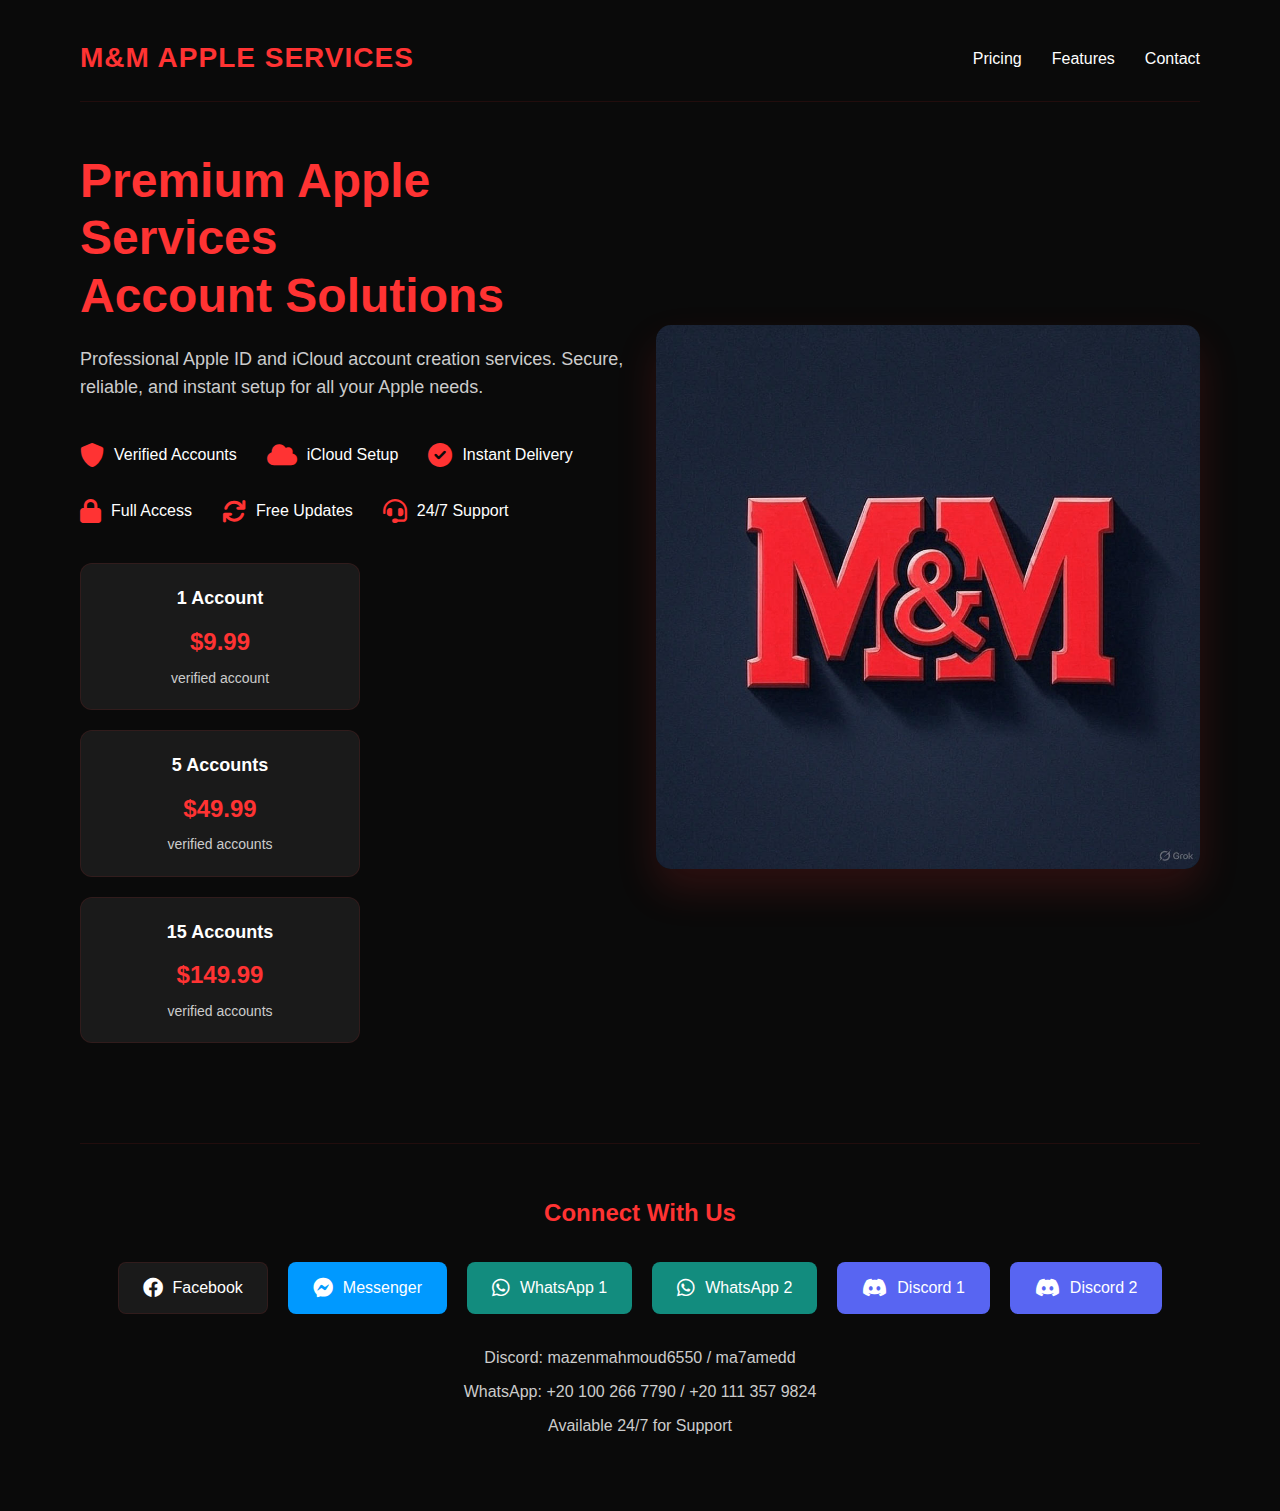
==== index.html @ 99603a8a "Renamed main file to index.html and updated links" ====
<!DOCTYPE html>
<html lang="en">
<head>
    <meta charset="utf-8">
    <link rel="stylesheet" href="mazen.css">
    <title>M&M Apple Services - Professional Account Creation</title>
    <link rel="stylesheet" href="https://cdnjs.cloudflare.com/ajax/libs/font-awesome/6.0.0/css/all.min.css">
</head>
<body>
    <div class="container">
        <nav>
            <a class="logo" href="#">M&M Apple Services</a>
            <ul>
                <li><a href="#pricing">Pricing</a></li>
                <li><a href="#features">Features</a></li>
                <li><a href="#contact">Contact</a></li>
            </ul>
        </nav>
        <div class="content">
            <div class="text">
                <h2>Premium Apple Services<br>Account Solutions</h2>
                <p>Professional Apple ID and iCloud account creation services. Secure, reliable, and instant setup for all your Apple needs.</p>
                
                <div class="features-list">
                    <div class="feature-item">
                        <i class="fas fa-shield-alt"></i>
                        <span>Verified Accounts</span>
                    </div>
                    <div class="feature-item">
                        <i class="fas fa-cloud"></i>
                        <span>iCloud Setup</span>
                    </div>
                    <div class="feature-item">
                        <i class="fas fa-check-circle"></i>
                        <span>Instant Delivery</span>
                    </div>
                    <div class="feature-item">
                        <i class="fas fa-lock"></i>
                        <span>Full Access</span>
                    </div>
                    <div class="feature-item">
                        <i class="fas fa-sync"></i>
                        <span>Free Updates</span>
                    </div>
                    <div class="feature-item">
                        <i class="fas fa-headset"></i>
                        <span>24/7 Support</span>
                    </div>
                </div>

                <div class="pricing-buttons">
                    <a href="payment.html?plan=Daily Access&price=$9.99" class="price-btn daily">
                        <span class="plan-name">1 Account</span>
                        <span class="price">$9.99</span>
                        <span class="period">verified account</span>
                    </a>
                    <a href="payment.html?plan=Weekly Access&price=$49.99" class="price-btn weekly">
                        <span class="plan-name">5 Accounts</span>
                        <span class="price">$49.99</span>
                        <span class="period">verified accounts</span>
                    </a>
                    <a href="payment.html?plan=Monthly Access&price=$149.99" class="price-btn monthly">
                        <span class="plan-name">15 Accounts</span>
                        <span class="price">$149.99</span>
                        <span class="period">verified accounts</span>
                    </a>
                </div>
            </div>
            <div class="image">
                <img title="M&M Logo" src="image.jpg" alt="M&M Cell Scripts Logo">
            </div>
        </div>

        <footer id="contact">
            <h3>Connect With Us</h3>
            <div class="social-links">
                <a href="https://www.facebook.com/profile.php?id=100072105520347&locale=ar_AR" target="_blank" class="social-btn">
                    <i class="fab fa-facebook"></i>
                    <span>Facebook</span>
                </a>
                <a href="https://m.me/100072105520347" target="_blank" class="social-btn messenger">
                    <i class="fab fa-facebook-messenger"></i>
                    <span>Messenger</span>
                </a>
                <a href="https://wa.me/201002667790" target="_blank" class="social-btn whatsapp">
                    <i class="fab fa-whatsapp"></i>
                    <span>WhatsApp 1</span>
                </a>
                <a href="https://wa.me/201113579824" target="_blank" class="social-btn whatsapp">
                    <i class="fab fa-whatsapp"></i>
                    <span>WhatsApp 2</span>
                </a>
                <a href="https://discord.com/users/mazenmahmoud6550" target="_blank" class="social-btn discord">
                    <i class="fab fa-discord"></i>
                    <span>Discord 1</span>
                </a>
                <a href="https://discord.com/users/ma7amedd" target="_blank" class="social-btn discord">
                    <i class="fab fa-discord"></i>
                    <span>Discord 2</span>
                </a>
            </div>
            <div class="contact-info">
                <p>Discord: mazenmahmoud6550 / ma7amedd</p>
                <p>WhatsApp: +20 100 266 7790 / +20 111 357 9824</p>
                <p>Available 24/7 for Support</p>
            </div>
        </footer>
    </div>
</body>
</html>
---- mazen.css ----
*{
    margin: 0;
    padding: 0;
    box-sizing: border-box;
    font-family: 'Segoe UI', Tahoma, Geneva, Verdana, sans-serif;
}

:root {
    --primary-color: #ff3333;
    --bg-dark: #0a0a0a;
    --bg-light: #1a1a1a;
    --text-light: #ffffff;
    --text-gray: #cccccc;
}

html {
    font-size: 16px;
    min-height: 100%;
}

body{
    background-color: var(--bg-dark);
    color: var(--text-light);
    line-height: 1.6;
    min-height: 100vh;
    width: 100%;
    position: relative;
    overflow-x: hidden;
}

body::after{
    content: '';
    width: 100%;
    height: 100%;
    background: red;
    position: fixed;
    z-index: -1;
    clip-path: circle(35% at right 80%);
    pointer-events: none;
}
.container{
    width: 90%;
    max-width: 1400px;
    margin: 0 auto;
    padding: 1rem;
    position: relative;
    z-index: 1;
}
nav{
    display: flex;
    justify-content: space-between;
    align-items: center;
    padding: 1.25rem 0;
    border-bottom: 1px solid rgba(255, 51, 51, 0.1);
    flex-wrap: wrap;
    gap: 1rem;
}
.logo{
    color: var(--primary-color);
    text-decoration: none;
    font-size: 1.75rem;
    font-weight: bold;
    text-transform: uppercase;
    letter-spacing: 1px;
    transition: color 0.3s ease;
}
.logo:hover{
    color: #ff6666;
}
nav ul {
    display: flex;
    list-style: none;
    gap: 1.875rem;
    flex-wrap: wrap;
}
nav ul li a{
    color: var(--text-light);
    text-decoration: none;
    font-size: 1rem;
    transition: color 0.3s ease;
    font-weight: 500;
}
nav ul li a:hover{
    color: var(--primary-color);
}
.content{
    display: flex;
    align-items: center;
    justify-content: space-between;
    padding: 3.125rem 0;
    gap: 2rem;
    flex-wrap: wrap;
    min-height: calc(100vh - 300px);
}
.text{
    flex: 1;
    min-width: 300px;
}
.text h2{
    font-size: 3rem;
    margin-bottom: 1.25rem;
    color: var(--primary-color);
    line-height: 1.2;
    font-weight: 700;
}
.text p{
    font-size: 1.125rem;
    color: var(--text-gray);
    margin-bottom: 2.5rem;
}
.features-list {
    display: flex;
    gap: 1.875rem;
    margin-bottom: 2.5rem;
    flex-wrap: wrap;
}
.feature-item {
    display: flex;
    align-items: center;
    gap: 0.625rem;
    color: var(--text-light);
}
.feature-item i {
    color: var(--primary-color);
    font-size: 1.5rem;
}
.pricing-buttons {
    display: flex;
    gap: 1.25rem;
    flex-wrap: wrap;
}
.price-btn {
    padding: 1.25rem;
    border: none;
    border-radius: 0.75rem;
    background: var(--bg-light);
    color: var(--text-light);
    cursor: pointer;
    transition: all 0.3s ease;
    display: flex;
    flex-direction: column;
    align-items: center;
    min-width: 280px;
    text-decoration: none;
    border: 1px solid rgba(255, 51, 51, 0.1);
}
.price-btn:hover {
    background: var(--primary-color);
    transform: translateY(-2px);
    border-color: transparent;
}
.price-btn .plan-name {
    font-size: 1.125rem;
    font-weight: 600;
    margin-bottom: 0.625rem;
}
.price-btn .price {
    font-size: 1.5rem;
    font-weight: bold;
    color: var(--primary-color);
}
.price-btn:hover .price {
    color: var(--text-light);
}
.price-btn .period {
    font-size: 0.875rem;
    color: var(--text-gray);
    margin-top: 0.3125rem;
}
.price-btn:hover .period {
    color: rgba(255, 255, 255, 0.8);
}
.image{
    flex: 1;
    display: flex;
    justify-content: center;
    align-items: center;
    min-width: 300px;
}
.image img{
    max-width: 100%;
    height: auto;
    border-radius: 0.9375rem;
    box-shadow: 0 1.25rem 2.5rem rgba(255, 51, 51, 0.15);
}
@media (min-width:950px) and (max-width:1150px){
    .image img{
        width: 250px;
    }
}
@media (max-width:768px) {
    .content {
        flex-direction: column;
        text-align: center;
        padding: 30px 0;
    }
    
    .text {
        padding-right: 0;
        margin-bottom: 40px;
    }
    
    .features-list {
        justify-content: center;
        flex-wrap: wrap;
    }
    
    .pricing-buttons {
        justify-content: center;
    }
    
    .social-links {
        flex-direction: column;
        align-items: center;
    }
    
    .text h2 {
        font-size: 36px;
    }
    
    nav {
        flex-direction: column;
        gap: 20px;
    }
    
    nav ul {
        flex-wrap: wrap;
        justify-content: center;
    }
    body::after{
        clip-path: circle(50% at bottom);
    }
}

footer {
    margin-top: 3.125rem;
    padding: 3.125rem 0;
    border-top: 1px solid rgba(255, 51, 51, 0.1);
    text-align: center;
}

footer h3 {
    color: var(--primary-color);
    font-size: 1.5rem;
    margin-bottom: 1.875rem;
}

.social-links {
    display: flex;
    justify-content: center;
    gap: 1.25rem;
    margin-bottom: 1.875rem;
    flex-wrap: wrap;
}

.social-btn {
    display: flex;
    align-items: center;
    gap: 0.625rem;
    padding: 0.75rem 1.5rem;
    background: var(--bg-light);
    border-radius: 0.5rem;
    color: var(--text-light);
    text-decoration: none;
    transition: all 0.3s ease;
    border: 1px solid rgba(255, 51, 51, 0.1);
}

.social-btn:hover {
    background: var(--primary-color);
    transform: translateY(-2px);
    border-color: transparent;
}

.social-btn i {
    font-size: 1.25rem;
}

.contact-info {
    color: var(--text-gray);
    line-height: 1.8;
}

.contact-info p {
    margin: 0.3125rem 0;
}

/* === removing default button style ===*/
.button {
    margin: 0;
    height: auto;
    background: transparent;
    padding: 0;
    border: none;
  }
  
  /* button styling */
  .button {
    --border-right: 6px;
    --text-stroke-color: rgba(255,255,255,0.6);
    --animation-color: #37FF8B;
    --fs-size: 2em;
    letter-spacing: 3px;
    text-decoration: none;
    font-size: var(--fs-size);
    font-family: "Arial";
    position: relative;
    text-transform: uppercase;
    color: transparent;
    -webkit-text-stroke: 1px var(--text-stroke-color);
  }
  /* this is the text, when you hover on button */
  .hover-text {
    position: absolute;
    box-sizing: border-box;
    content: attr(data-text);
    color: var(--animation-color);
    width: 0%;
    inset: 0;
    border-right: var(--border-right) solid var(--animation-color);
    overflow: hidden;
    transition: 0.5s;
    -webkit-text-stroke: 1px var(--animation-color);
  }
  /* hover */
  .button:hover .hover-text {
    width: 100%;
    filter: drop-shadow(0 0 23px var(--animation-color))
  }

/* Large Desktop */
@media (min-width: 1400px) {
    html {
        font-size: 18px;
    }
}

/* Desktop */
@media (max-width: 1200px) {
    .content {
        padding: 2rem 0;
    }
    
    .text h2 {
        font-size: 2.5rem;
    }
}

/* Tablet Landscape */
@media (max-width: 992px) {
    .content {
        flex-direction: column;
        text-align: center;
    }
    
    .features-list {
        justify-content: center;
    }
    
    .pricing-buttons {
        justify-content: center;
    }
    
    .text {
        padding-right: 0;
    }
}

/* Tablet Portrait */
@media (max-width: 768px) {
    html {
        font-size: 14px;
    }
    
    nav {
        flex-direction: column;
        text-align: center;
    }
    
    nav ul {
        justify-content: center;
    }
    
    .price-btn {
        width: 100%;
    }
}

/* Mobile Landscape */
@media (max-width: 576px) {
    .container {
        width: 95%;
        padding: 0.5rem;
    }
    
    .text h2 {
        font-size: 2rem;
    }
    
    .feature-item {
        width: 100%;
        justify-content: center;
    }
    
    .social-links {
        flex-direction: column;
        align-items: stretch;
        gap: 0.625rem;
    }
    
    .social-btn {
        justify-content: center;
        padding: 1rem;
    }

    .contact-info p {
        font-size: 0.875rem;
        padding: 0 1rem;
    }
}

/* Mobile Portrait */
@media (max-width: 375px) {
    html {
        font-size: 12px;
    }
    
    .text h2 {
        font-size: 1.75rem;
    }
}

.social-btn.whatsapp {
    background: #128C7E;
    border-color: transparent;
}

.social-btn.whatsapp:hover {
    background: #075E54;
    transform: translateY(-2px);
}

.social-btn.messenger {
    background: #0099FF;
    border-color: transparent;
}

.social-btn.messenger:hover {
    background: #006AFF;
    transform: translateY(-2px);
}

.social-btn.discord {
    background: #5865F2;
    border-color: transparent;
}

.social-btn.discord:hover {
    background: #4752C4;
    transform: translateY(-2px);
}
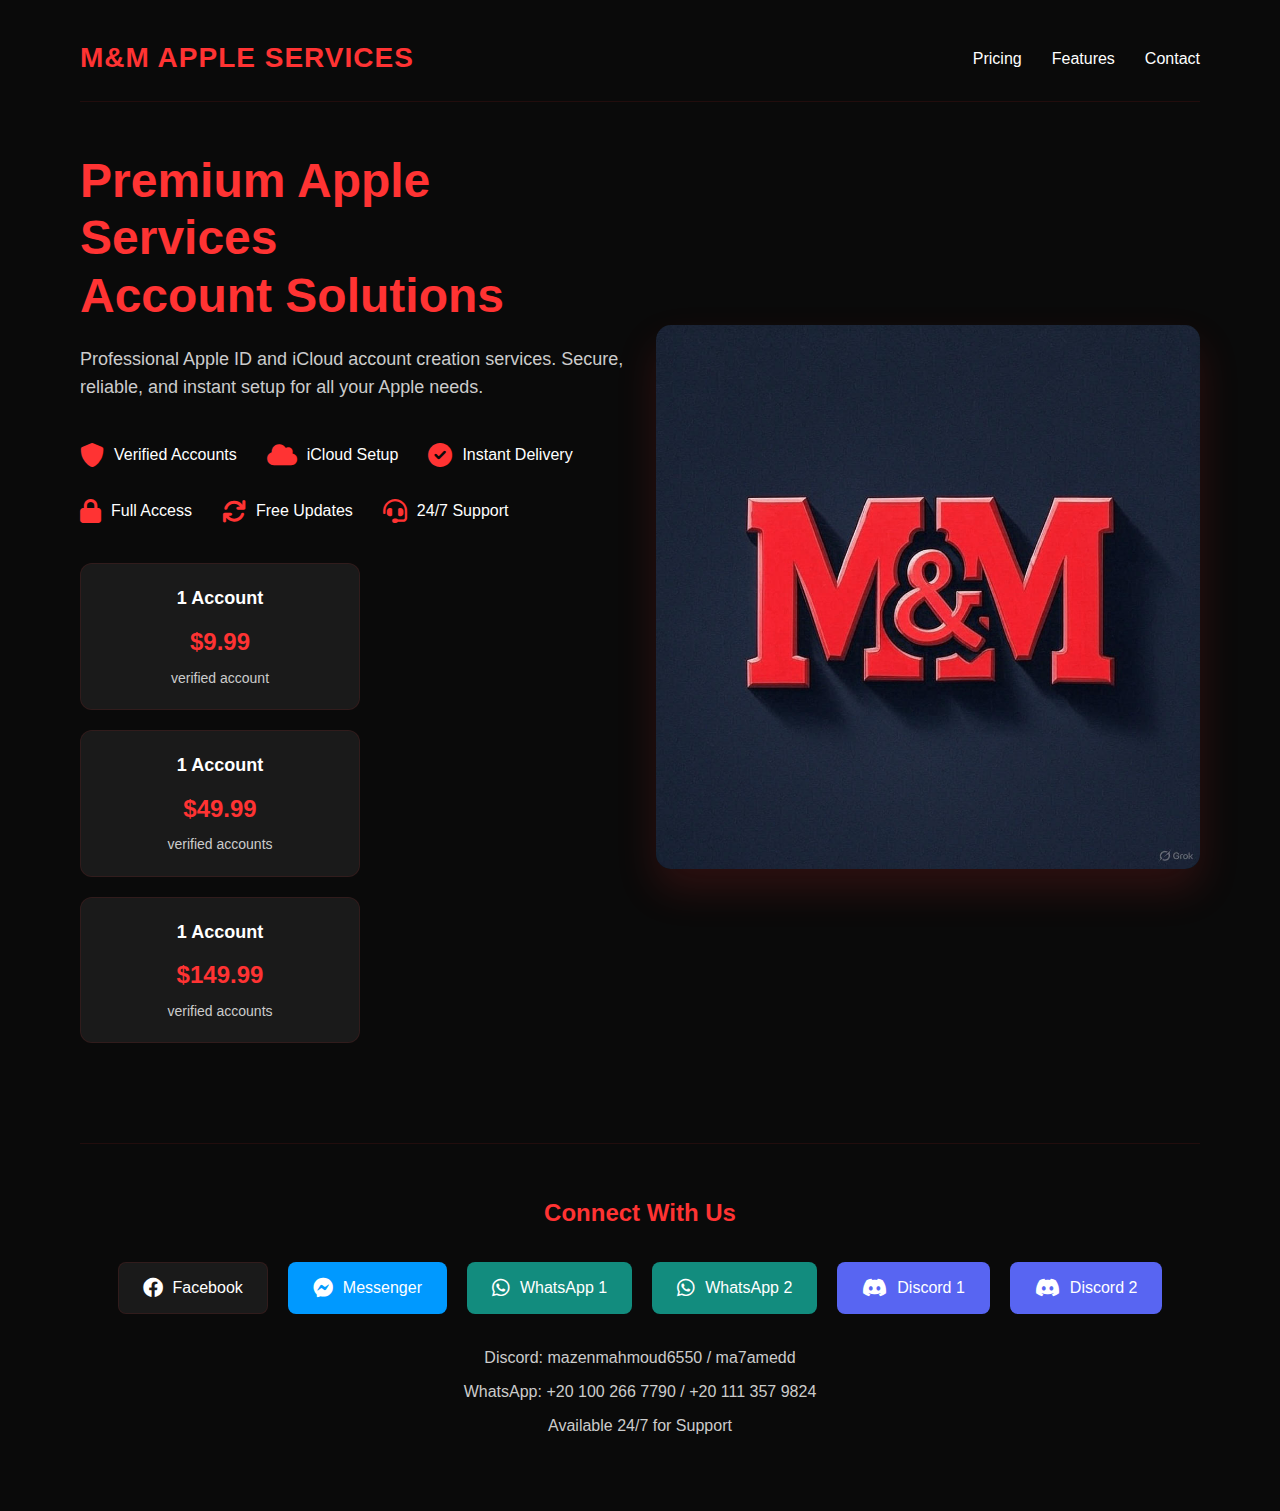
==== commit 75185a18: "Update index.html" ====
--- a/index.html
+++ b/index.html
@@ -55,12 +55,12 @@
                         <span class="period">verified account</span>
                     </a>
                     <a href="payment.html?plan=Weekly Access&price=$49.99" class="price-btn weekly">
-                        <span class="plan-name">5 Accounts</span>
+                        <span class="plan-name">1 Account</span>
                         <span class="price">$49.99</span>
                         <span class="period">verified accounts</span>
                     </a>
                     <a href="payment.html?plan=Monthly Access&price=$149.99" class="price-btn monthly">
-                        <span class="plan-name">15 Accounts</span>
+                        <span class="plan-name">1 Account</span>
                         <span class="price">$149.99</span>
                         <span class="period">verified accounts</span>
                     </a>
@@ -107,4 +107,4 @@
         </footer>
     </div>
 </body>
-</html> +</html> 
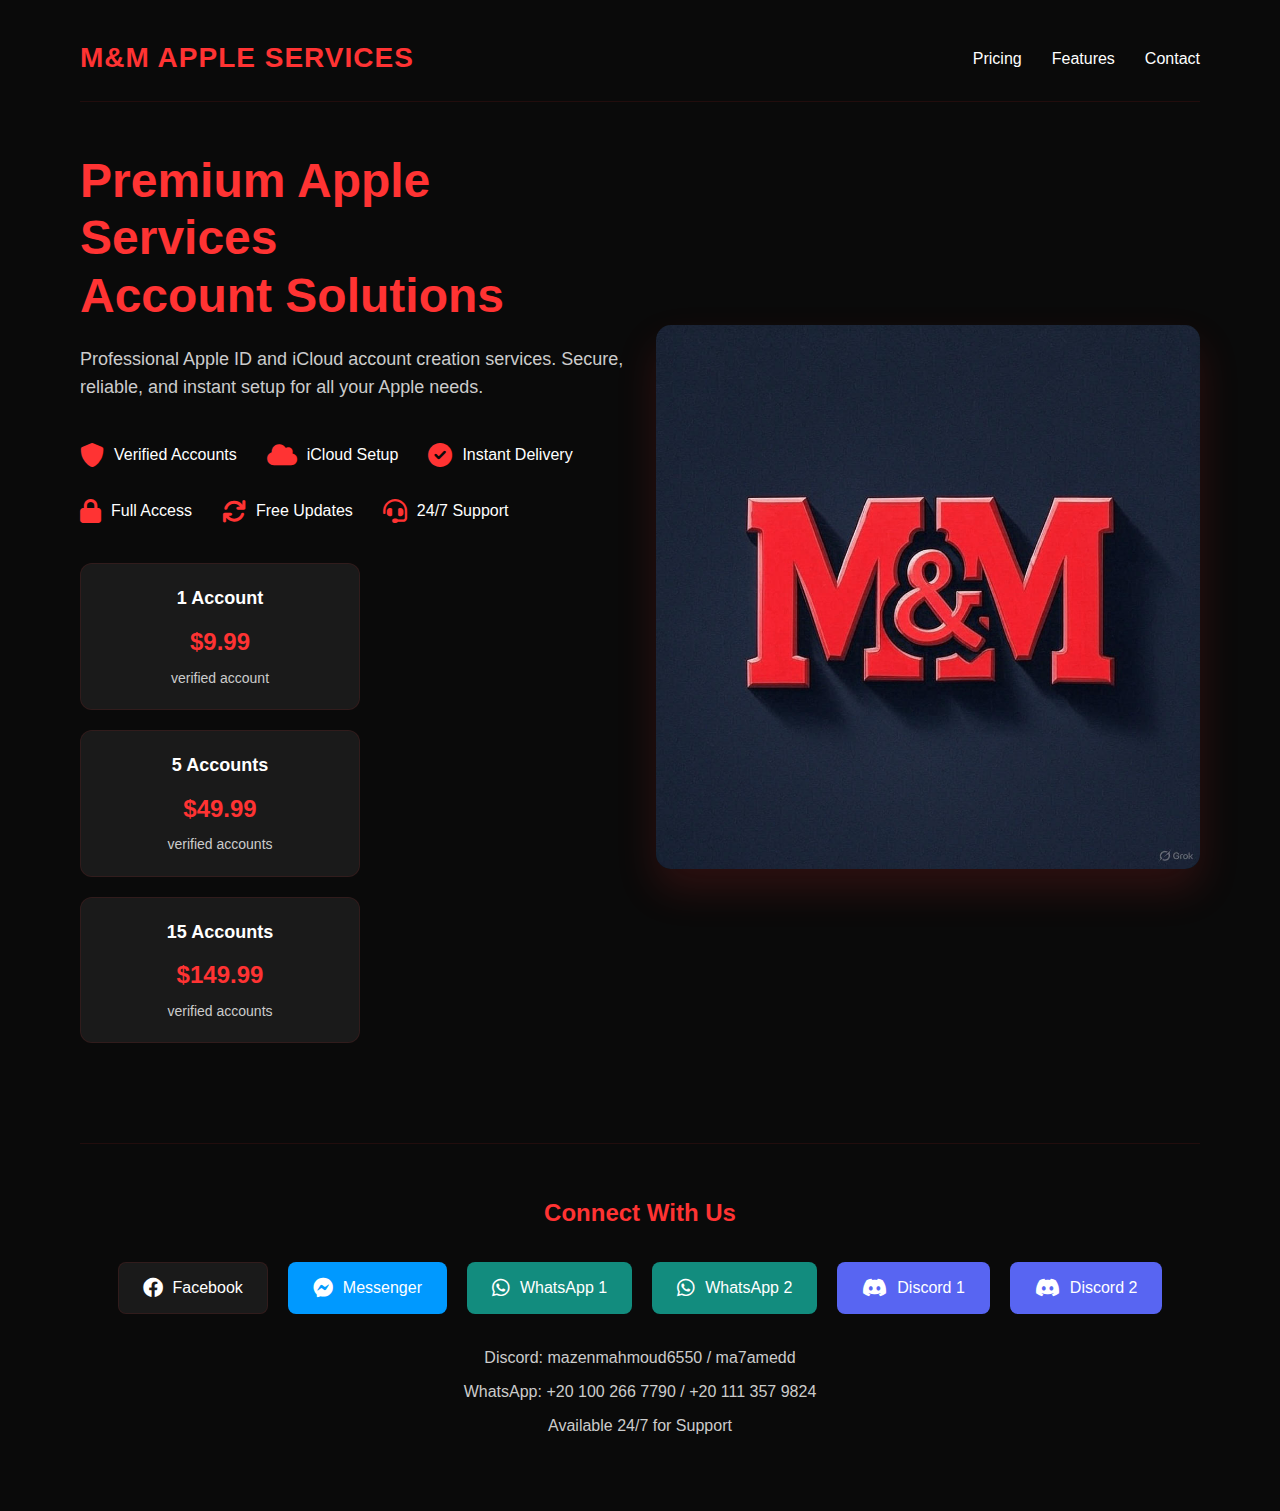
==== commit 8e2384d3: "Update index.html" ====
--- a/index.html
+++ b/index.html
@@ -55,12 +55,12 @@
                         <span class="period">verified account</span>
                     </a>
                     <a href="payment.html?plan=Weekly Access&price=$49.99" class="price-btn weekly">
-                        <span class="plan-name">1 Account</span>
+                        <span class="plan-name">5 Accounts</span>
                         <span class="price">$49.99</span>
                         <span class="period">verified accounts</span>
                     </a>
                     <a href="payment.html?plan=Monthly Access&price=$149.99" class="price-btn monthly">
-                        <span class="plan-name">1 Account</span>
+                        <span class="plan-name">15 Accounts</span>
                         <span class="price">$149.99</span>
                         <span class="period">verified accounts</span>
                     </a>
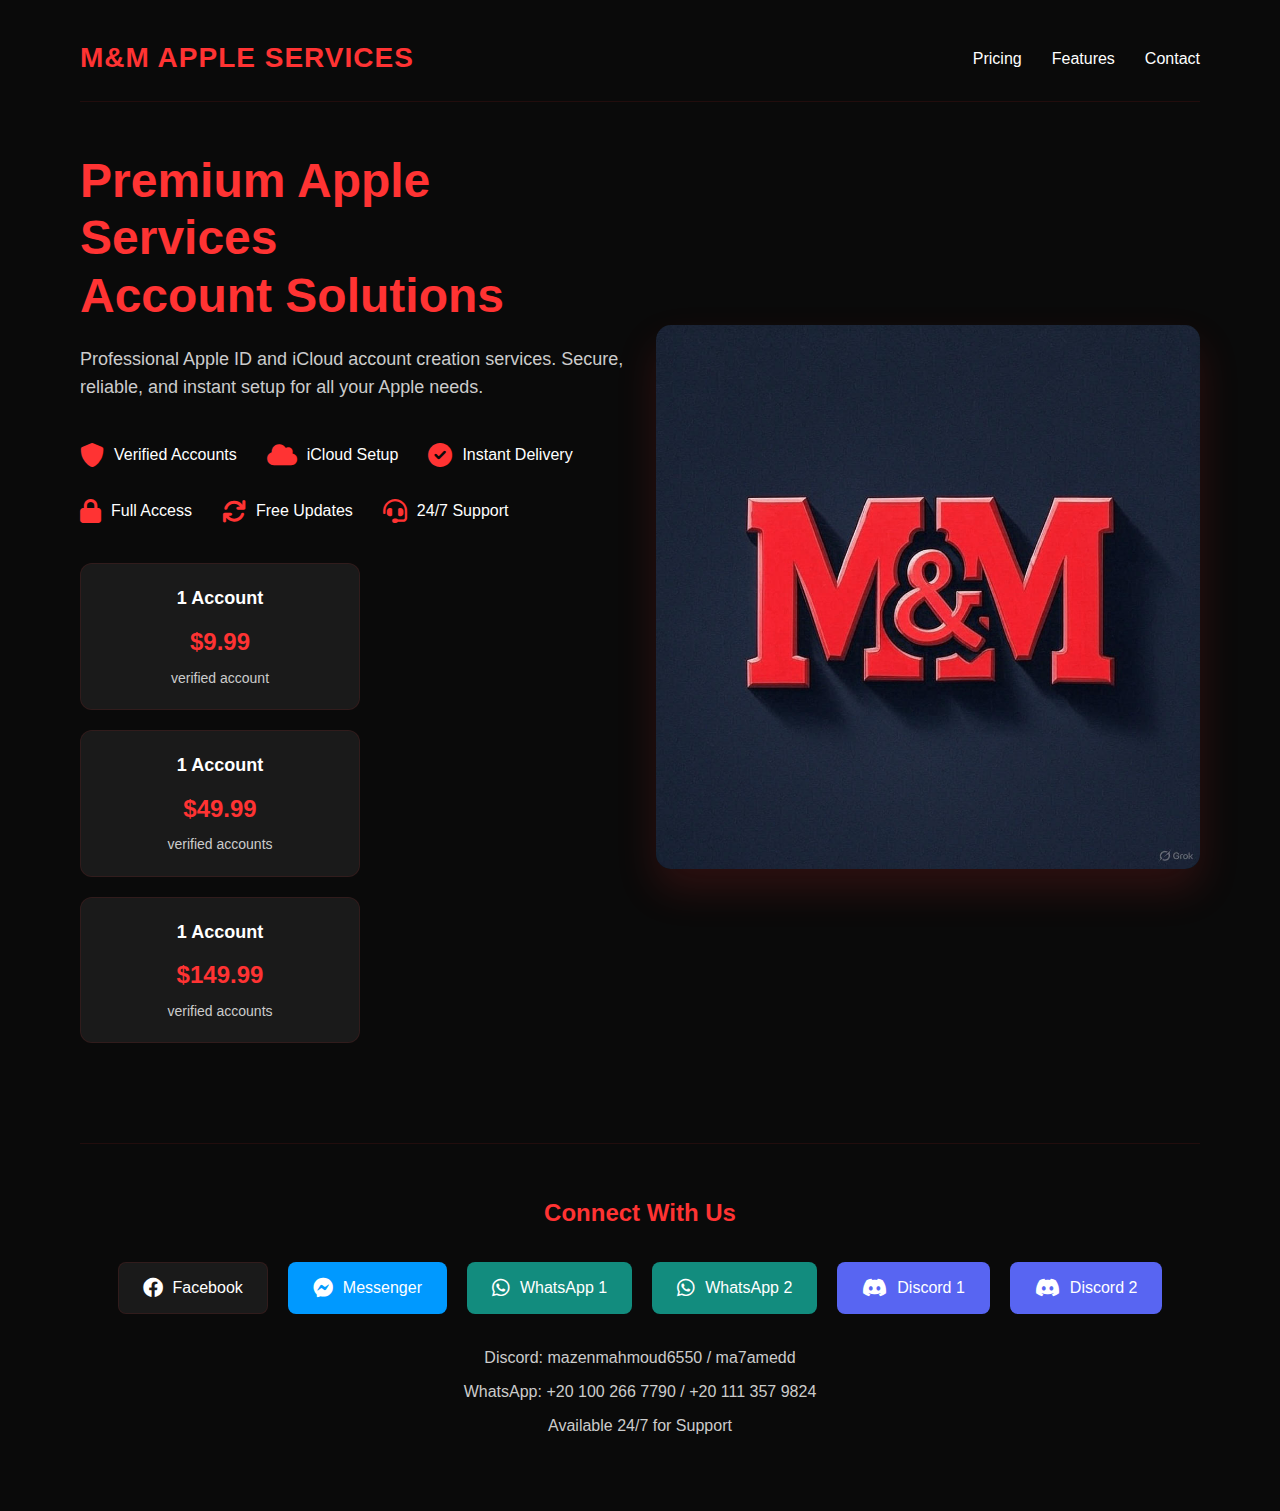
==== commit 33713d52: "Update index.html" ====
--- a/index.html
+++ b/index.html
@@ -55,12 +55,12 @@
                         <span class="period">verified account</span>
                     </a>
                     <a href="payment.html?plan=Weekly Access&price=$49.99" class="price-btn weekly">
-                        <span class="plan-name">5 Accounts</span>
+                        <span class="plan-name">1 Account</span>
                         <span class="price">$49.99</span>
                         <span class="period">verified accounts</span>
                     </a>
                     <a href="payment.html?plan=Monthly Access&price=$149.99" class="price-btn monthly">
-                        <span class="plan-name">15 Accounts</span>
+                        <span class="plan-name">1 Account</span>
                         <span class="price">$149.99</span>
                         <span class="period">verified accounts</span>
                     </a>
